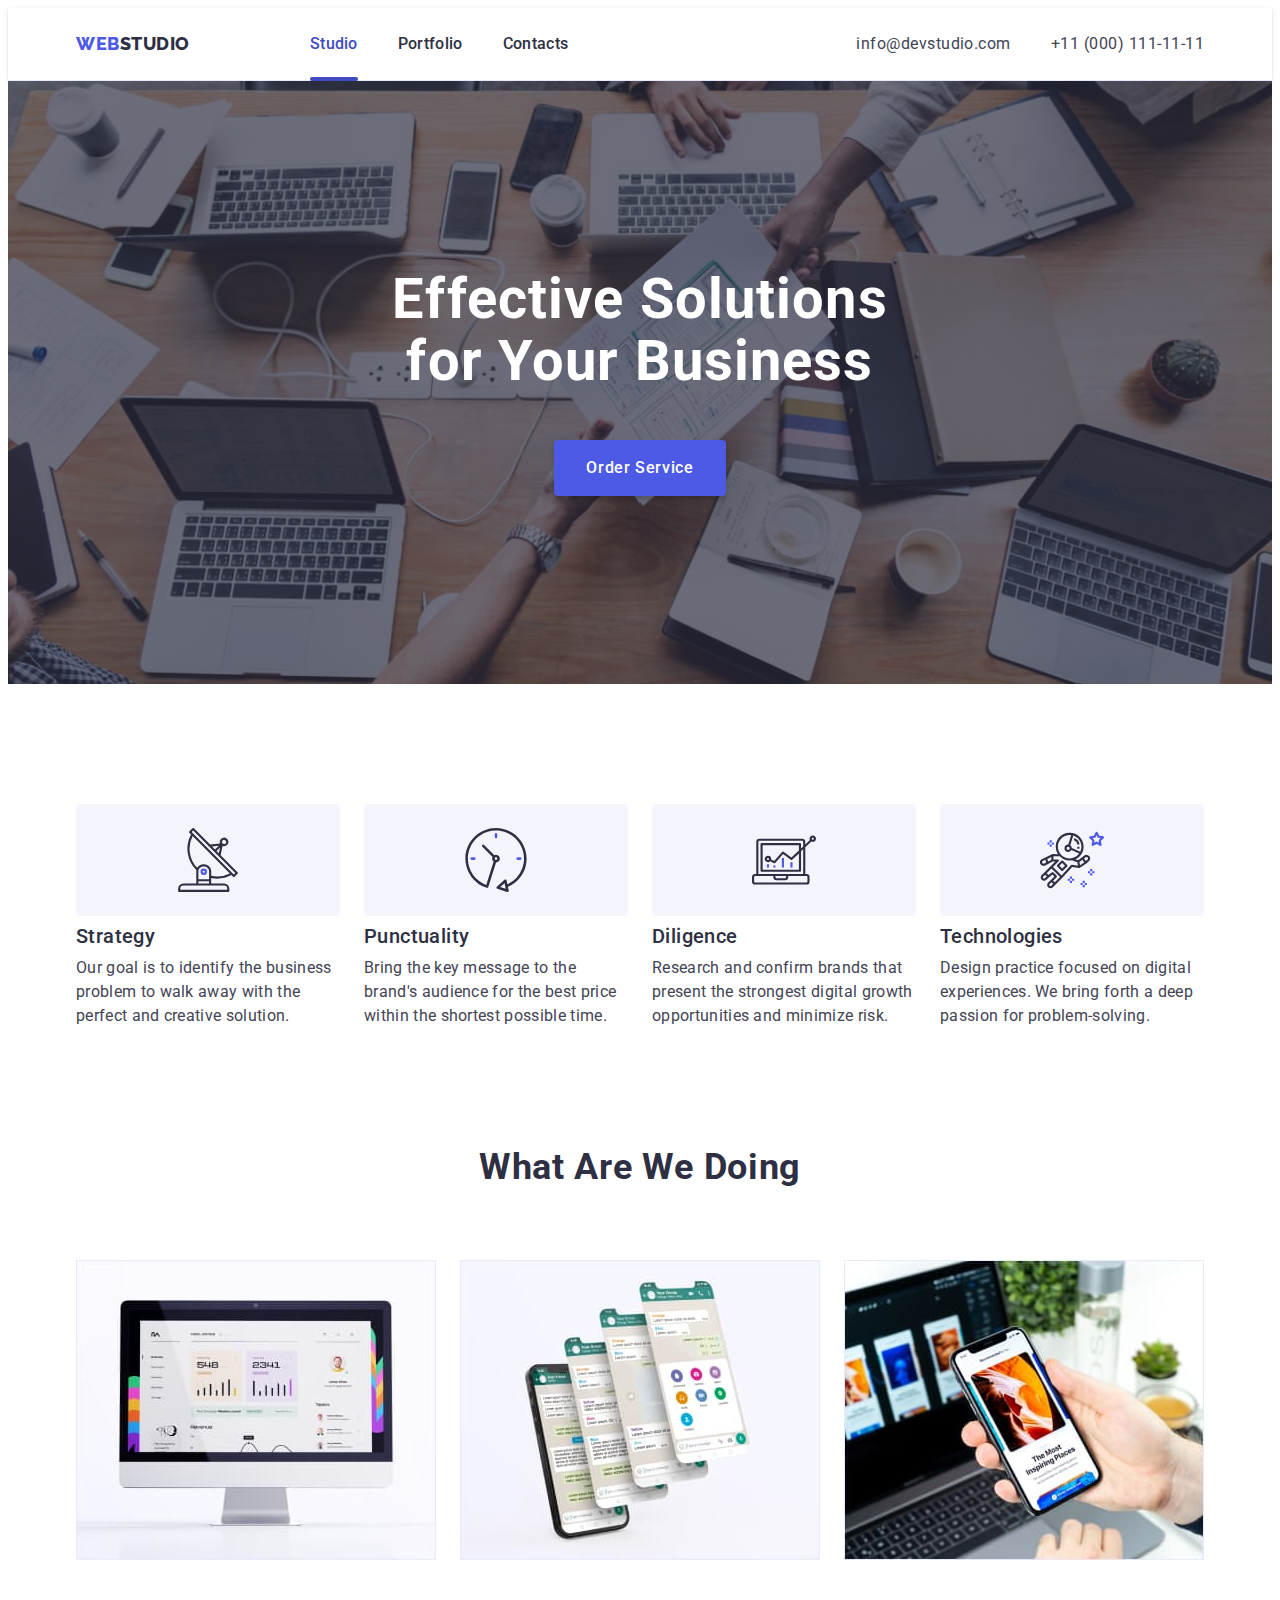
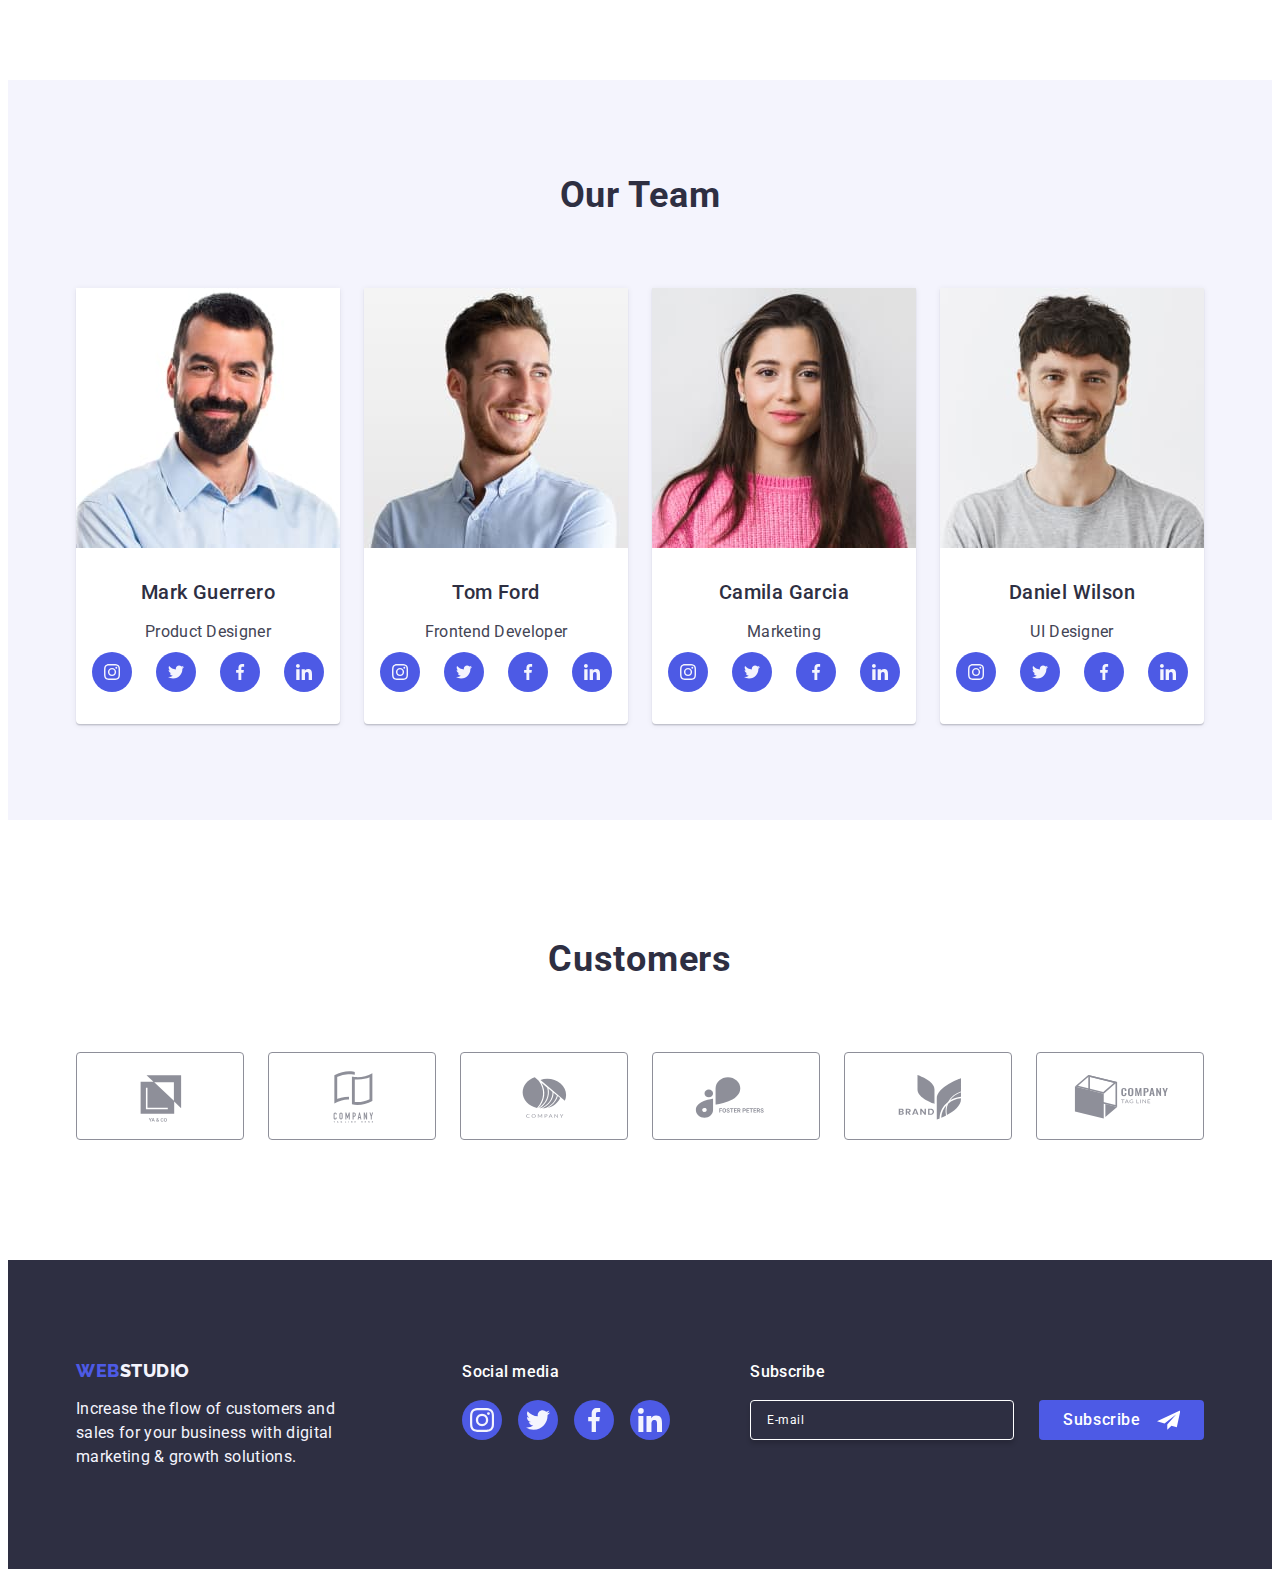
==== index.html @ 19b4f6c4 "Initial commit" ====
<!DOCTYPE html>
<html lang="en">
  <head>
    <meta charset="UTF-8" />
    <meta http-equiv="X-UA-Compatible" content="IE=edge" />
    <meta name="viewport" content="width=device-width, initial-scale=1.0" />
    <link
      rel="stylesheet"
      href="https://cdnjs.cloudflare.com/ajax/libs/modern-normalize/2.0.0/modern-normalize.min.css"
      integrity="sha512-4xo8blKMVCiXpTaLzQSLSw3KFOVPWhm/TRtuPVc4WG6kUgjH6J03IBuG7JZPkcWMxJ5huwaBpOpnwYElP/m6wg=="
      crossorigin="anonymous"
      referrerpolicy="no-referrer"
    />
    <link rel="preconnect" href="https://fonts.googleapis.com" />
    <link rel="preconnect" href="https://fonts.gstatic.com" crossorigin />
    <link
      href="https://fonts.googleapis.com/css2?family=Raleway:wght@800&family=Roboto:wght@400;500;700&display=swap"
      rel="stylesheet"
    />
    <link rel="stylesheet" href="./css/index.css" />
    <title>Web Studio</title>
  </head>
  <body>
    <!-- Header -->
    <header class="header">
      <div class="container nav-container">
        <nav class="navigation">
          <a class="logo link" href="./index.html"
            >Web<span class="logo-span">Studio</span></a
          >
          <button
            type="button"
            class="mobile-menu-btn menu-toggle js-open-menu"
            aria-expanded="false"
            aria-controls="mobile-menu"
          >
            <svg class="mobile-menu-icon" width="32" height="22">
              <use href="./images/icons.svg#icon-menu-hamburger"></use>
            </svg>
          </button>
          <ul class="list nav-list">
            <li class="nav-list-item">
              <a class="nav-link link current" href="./index.html">Studio</a>
            </li>
            <li class="nav-list-item">
              <a class="nav-link link" href="./portfolio.html">Portfolio</a>
            </li>
            <li class="nav-list-item">
              <a class="nav-link link" href="">Contacts</a>
            </li>
          </ul>
        </nav>
        <address class="contacts">
          <ul class="list contacts-list">
            <li>
              <a class="contacts-link link" href="mailto:info@devstudio.com"
                >info@devstudio.com</a
              >
            </li>
            <li>
              <a class="contacts-link link" href="tel:+110001111111"
                >+11 (000) 111-11-11</a
              >
            </li>
          </ul>
        </address>
      </div>
    </header>
    <main>
      <!--Main content -->

      <!--Hero -->
      <section class="hero">
        <div class="container">
          <h1 class="page-title">Effective Solutions for Your Business</h1>
          <button class="hero-btn" type="button" data-modal-open>
            Order Service
          </button>
        </div>
      </section>

      <!--Advantages -->
      <section class="advantages-section section">
        <div class="container">
          <h2 class="visually-hidden">Advantages</h2>
          <ul class="list advantages-list">
            <li class="advantages-item">
              <div class="icon-wrapper">
                <svg width="64" height="64">
                  <use href="./images/icons.svg#icon-antenna"></use>
                </svg>
              </div>
              <h3 class="subtitle">Strategy</h3>
              <p class="text">
                Our goal is to identify the business problem to walk away with
                the perfect and creative solution.
              </p>
            </li>
            <li class="advantages-item">
              <div class="icon-wrapper">
                <svg width="64" height="64">
                  <use href="./images/icons.svg#icon-clock"></use>
                </svg>
              </div>
              <h3 class="subtitle">Punctuality</h3>
              <p class="text">
                Bring the key message to the brand's audience for the best price
                within the shortest possible time.
              </p>
            </li>
            <li class="advantages-item">
              <div class="icon-wrapper">
                <svg width="64" height="64">
                  <use href="./images/icons.svg#icon-diagram"></use>
                </svg>
              </div>
              <h3 class="subtitle">Diligence</h3>
              <p class="text">
                Research and confirm brands that present the strongest digital
                growth opportunities and minimize risk.
              </p>
            </li>
            <li class="advantages-item">
              <div class="icon-wrapper">
                <svg width="64" height="64">
                  <use href="./images/icons.svg#icon-astronaut"></use>
                </svg>
              </div>
              <h3 class="subtitle">Technologies</h3>
              <p class="text">
                Design practice focused on digital experiences. We bring forth a
                deep passion for problem-solving.
              </p>
            </li>
          </ul>
        </div>
      </section>
      <!--What we do -->
      <section class="our-work-section">
        <div class="container">
          <h2 class="section-title">What are we doing</h2>
          <ul class="list section-list">
            <li class="our-work-item">
              <img
                srcset="
                  ./images/our-work/desktop.jpg,
                  ./images/our-work/desktop@2x.jpg 2x
                "
                src="./images/our-work/desktop.jpg"
                alt="desktop"
                width="360"
                height="300"
              />
            </li>
            <li class="our-work-item">
              <img
                srcset="
                  ./images/our-work/phone.jpg,
                  ./images/our-work/phone@2x.jpg 2x
                "
                src="./images/our-work/phone.jpg"
                alt="mobile phone"
                width="360"
                height="300"
              />
            </li>
            <li class="our-work-item">
              <img
                srcset="
                  ./images/our-work/laptop.jpg,
                  ./images/our-work/laptop@2x.jpg 2x
                "
                src="./images/our-work/laptop.jpg"
                alt="laptop"
                width="360"
                height="300"
              />
            </li>
          </ul>
        </div>
      </section>
      <!--Our team -->
      <section class="our-team-section section">
        <div class="container">
          <h2 class="section-title">Our Team</h2>
          <ul class="list our-team-list">
            <li class="team-card">
              <img
                class="team-photo"
                srcset="
                  ./images/our-team/mark.jpg,
                  ./images/our-team/mark@2x.jpg 2x
                "
                src="./images/our-team/mark.jpg"
                alt="Mark Guerrero"
                width="264"
                height="260"
              />
              <div class="teamcard-info">
                <h3 class="team-card-subtitle">Mark Guerrero</h3>
                <p class="text our-team-text">Product Designer</p>
                <ul class="list socials-list">
                  <li class="socials-list-item">
                    <a href="" class="socials-list-link">
                      <svg width="16" height="16" class="socials-list-icon">
                        <use href="./images/icons.svg#icon-instagram"></use>
                      </svg>
                    </a>
                  </li>
                  <li class="socials-list-item">
                    <a href="" class="socials-list-link">
                      <svg width="16" height="16" class="socials-list-icon">
                        <use href="./images/icons.svg#icon-twitter"></use>
                      </svg>
                    </a>
                  </li>
                  <li class="socials-list-item">
                    <a href="" class="socials-list-link">
                      <svg width="16" height="16" class="socials-list-icon">
                        <use href="./images/icons.svg#icon-facebook"></use>
                      </svg>
                    </a>
                  </li>
                  <li class="socials-list-item">
                    <a href="" class="socials-list-link">
                      <svg width="16" height="16" class="socials-list-icon">
                        <use href="./images/icons.svg#icon-linkedin"></use>
                      </svg>
                    </a>
                  </li>
                </ul>
              </div>
            </li>
            <li class="team-card">
              <img
                srcset="
                  ./images/our-team/tom.jpg,
                  ./images/our-team/tom@2x.jpg 2x
                "
                class="team-photo"
                src="./images/our-team/tom.jpg"
                alt="Tom Ford"
                width="264"
                height="260"
              />
              <div class="teamcard-info">
                <h3 class="team-card-subtitle">Tom Ford</h3>
                <p class="text">Frontend Developer</p>
                <ul class="list socials-list">
                  <li class="socials-list-item">
                    <a href="" class="socials-list-link">
                      <svg width="16" height="16" class="socials-list-icon">
                        <use href="./images/icons.svg#icon-instagram"></use>
                      </svg>
                    </a>
                  </li>
                  <li class="socials-list-item">
                    <a href="" class="socials-list-link">
                      <svg width="16" height="16" class="socials-list-icon">
                        <use href="./images/icons.svg#icon-twitter"></use>
                      </svg>
                    </a>
                  </li>
                  <li class="socials-list-item">
                    <a href="" class="socials-list-link">
                      <svg width="16" height="16" class="socials-list-icon">
                        <use href="./images/icons.svg#icon-facebook"></use>
                      </svg>
                    </a>
                  </li>
                  <li class="socials-list-item">
                    <a href="" class="socials-list-link">
                      <svg width="16" height="16" class="socials-list-icon">
                        <use href="./images/icons.svg#icon-linkedin"></use>
                      </svg>
                    </a>
                  </li>
                </ul>
              </div>
            </li>
            <li class="team-card">
              <img
                srcset="
                  ./images/our-team/camila.jpg,
                  ./images/our-team/camila@2x.jpg 2x
                "
                class="team-photo"
                src="./images/our-team/camila.jpg"
                alt="Camila Garcia"
                width="264"
                height="260"
              />
              <div class="teamcard-info">
                <h3 class="team-card-subtitle">Camila Garcia</h3>
                <p class="text">Marketing</p>
                <ul class="list socials-list">
                  <li class="socials-list-item">
                    <a href="" class="socials-list-link">
                      <svg width="16" height="16" class="socials-list-icon">
                        <use href="./images/icons.svg#icon-instagram"></use>
                      </svg>
                    </a>
                  </li>
                  <li class="socials-list-item">
                    <a href="" class="socials-list-link">
                      <svg width="16" height="16" class="socials-list-icon">
                        <use href="./images/icons.svg#icon-twitter"></use>
                      </svg>
                    </a>
                  </li>
                  <li class="socials-list-item">
                    <a href="" class="socials-list-link">
                      <svg width="16" height="16" class="socials-list-icon">
                        <use href="./images/icons.svg#icon-facebook"></use>
                      </svg>
                    </a>
                  </li>
                  <li class="socials-list-item">
                    <a href="" class="socials-list-link">
                      <svg width="16" height="16" class="socials-list-icon">
                        <use href="./images/icons.svg#icon-linkedin"></use>
                      </svg>
                    </a>
                  </li>
                </ul>
              </div>
            </li>
            <li class="team-card">
              <img
                srcset="
                  ./images/our-team/daniel.jpg,
                  ./images/our-team/daniel@2x.jpg 2x
                "
                class="team-photo"
                src="./images/our-team/daniel.jpg"
                alt="Daniel Wilson"
                width="264"
                height="260"
              />
              <div class="teamcard-info">
                <h3 class="team-card-subtitle">Daniel Wilson</h3>
                <p class="text">UI Designer</p>
                <ul class="list socials-list">
                  <li class="socials-list-item">
                    <a href="" class="socials-list-link">
                      <svg width="16" height="16" class="socials-list-icon">
                        <use href="./images/icons.svg#icon-instagram"></use>
                      </svg>
                    </a>
                  </li>
                  <li class="socials-list-item">
                    <a href="" class="socials-list-link">
                      <svg width="16" height="16" class="socials-list-icon">
                        <use href="./images/icons.svg#icon-twitter"></use>
                      </svg>
                    </a>
                  </li>
                  <li class="socials-list-item">
                    <a href="" class="socials-list-link">
                      <svg width="16" height="16" class="socials-list-icon">
                        <use href="./images/icons.svg#icon-facebook"></use>
                      </svg>
                    </a>
                  </li>
                  <li class="socials-list-item">
                    <a href="" class="socials-list-link">
                      <svg width="16" height="16" class="socials-list-icon">
                        <use href="./images/icons.svg#icon-linkedin"></use>
                      </svg>
                    </a>
                  </li>
                </ul>
              </div>
            </li>
          </ul>
        </div>
      </section>
      <!-- CUSTOMERS -->
      <section class="customers-section section">
        <div class="customers-container container">
          <h2 class="section-title">Customers</h2>
          <ul class="list customers-list">
            <li class="customers-list-item">
              <a href="" class="link customer-link">
                <svg width="104" height="56" class="customer-icon">
                  <use href="./images/icons.svg#icon-ya-co"></use>
                </svg>
              </a>
            </li>
            <li class="customers-list-item">
              <a href="" class="link customer-link">
                <svg width="104" height="56" class="customer-icon">
                  <use href="./images/icons.svg#icon-logo-2"></use>
                </svg>
              </a>
            </li>
            <li class="customers-list-item">
              <a href="" class="link customer-link">
                <svg width="104" height="56" class="customer-icon">
                  <use href="./images/icons.svg#icon-logo-3"></use>
                </svg>
              </a>
            </li>
            <li class="customers-list-item">
              <a href="" class="link customer-link">
                <svg width="104" height="56" class="customer-icon">
                  <use href="./images/icons.svg#icon-logo-4"></use>
                </svg>
              </a>
            </li>
            <li class="customers-list-item">
              <a href="" class="link customer-link">
                <svg width="104" height="56" class="customer-icon">
                  <use href="./images/icons.svg#icon-logo-5"></use>
                </svg>
              </a>
            </li>
            <li class="customers-list-item">
              <a href="" class="link customer-link">
                <svg width="104" height="56" class="customer-icon">
                  <use href="./images/icons.svg#icon-logo-6"></use>
                </svg>
              </a>
            </li>
          </ul>
        </div>
      </section>
    </main>
    <!--Footer -->
    <footer class="footer section">
      <div class="container footer-container">
        <div class="logo-socials-wrapper">
          <div class="footer-logo-wrapper">
            <a class="logo footer-logo link" href="./index.html"
              >Web<span class="footer-logo-span">Studio</span></a
            >
            <p class="text footer-text">
              Increase the flow of customers and sales for your business with
              digital marketing & growth solutions.
            </p>
          </div>
          <div class="footer-socials">
            <p class="footer-subtitle">Social media</p>
            <ul class="list footer-social-list">
              <li class="footer-social-item">
                <a href="" class="footer-social-link">
                  <svg class="footer-social-icon" width="24" height="24">
                    <use href="./images/icons.svg#icon-instagram"></use>
                  </svg>
                </a>
              </li>
              <li class="footer-social-item">
                <a href="" class="footer-social-link">
                  <svg class="footer-social-icon" width="24" height="24">
                    <use href="./images/icons.svg#icon-twitter"></use>
                  </svg>
                </a>
              </li>
              <li class="footer-social-item">
                <a href="" class="footer-social-link">
                  <svg class="footer-social-icon" width="24" height="24">
                    <use href="./images/icons.svg#icon-facebook"></use>
                  </svg>
                </a>
              </li>
              <li class="footer-social-item">
                <a href="" class="footer-social-link">
                  <svg class="footer-social-icon" width="24" height="24">
                    <use href="./images/icons.svg#icon-linkedin"></use>
                  </svg>
                </a>
              </li>
            </ul>
          </div>
        </div>
        <div class="footer-form-wrapper">
          <p class="footer-subtitle">Subscribe</p>
          <form class="footer-form">
            <label class="footer-form-label">
              <input
                type="email"
                name="email"
                class="footer-input"
                placeholder="E-mail"
                required
              />
            </label>
            <button type="submit" class="footer-form-btn">
              Subscribe
              <svg class="footer-form-btn-icon" width="24" height="24">
                <use href="./images/icons.svg#icon-send"></use>
              </svg>
            </button>
          </form>
        </div>
      </div>
    </footer>
    <!-- =================================================== MODAL WINDOW ============================================= -->
    <div class="backdrop is-hidden" data-modal>
      <div class="modal">
        <button type="button" class="modal-close-btn" data-modal-close>
          <svg width="8" height="8" class="close-backdrop-icon">
            <use href="./images/icons.svg#icon-close-backdrop"></use>
          </svg>
        </button>
        <p class="form-title">Leave your contacts and we will call you back</p>
        <form class="modal-form">
          <div class="modal-form-inputfield-wrapper">
            <label class="modal-form-label" for="user-name">
              <span class="modal-form-label-text">Name</span>
            </label>
            <div class="modal-form-input-wrapper">
              <input
                id="user-name"
                type="text"
                class="modal-form-input"
                name="user-name"
                pattern="[a-zA-Zа-яА-ЯіІїЇєЄґҐ']+"
                title="Maksym"
                required
                autocomplete="off"
              />
              <svg class="modal-form-input-icon" width="18" height="24">
                <use href="./images/icons.svg#icon-username"></use>
              </svg>
            </div>
          </div>

          <div class="modal-form-inputfield-wrapper">
            <label class="modal-form-label" for="user-tel">
              <span class="modal-form-label-text">Phone</span>
            </label>
            <div class="modal-form-input-wrapper">
              <input
                id="user-tel"
                type="tel"
                name="user-tel"
                class="modal-form-input"
                pattern="[0-9]{3}-[0-9]{3}-[0-9]{2}-[0-9]{2}"
                title="XXX-XXX-XX-XX"
                required
              />
              <svg class="modal-form-input-icon" width="18" height="24">
                <use href="./images/icons.svg#icon-phone"></use>
              </svg>
            </div>
          </div>

          <div class="modal-form-inputfield-wrapper">
            <label class="modal-form-label" for="user-email">
              <span class="modal-form-label-text">Email</span>
            </label>
            <div class="modal-form-input-wrapper">
              <input
                id="user-email"
                type="email"
                name="user-email"
                class="modal-form-input"
                required
              />
              <svg class="modal-form-input-icon" width="18" height="24">
                <use href="./images/icons.svg#icon-email"></use>
              </svg>
            </div>
          </div>

          <div class="modal-form-inputfield-wrapper modal-textarea-wrap">
            <label class="modal-form-label" for="user-comment">
              <span class="modal-form-label-text">Comment</span>
            </label>
            <textarea
              id="user-comment"
              name="user-comment"
              class="modal-form-input modal-form-textarea"
              placeholder="Text input"
            ></textarea>
          </div>

          <div class="modal-form-checkbox-wrapper">
            <input
              id="user-privacy"
              value="true"
              type="checkbox"
              name="user-privacy"
              class="modal-form-checkbox visually-hidden"
            />
            <label class="modal-form-checkbox-label" for="user-privacy">
              <span class="custom-checkbox">
                <svg class="modal-form-checkbox-icon" width="10" height="8">
                  <use href="./images/icons.svg#icon-form-checkbox"></use></svg
              ></span>
              I accept the terms and conditions of the
              <a href="" class="modal-form-checkbox-link">Privacy Policy</a>
            </label>
          </div>

          <button type="submit" class="modal-form-btn">Send</button>
        </form>
      </div>
    </div>

    <div class="mobile-menu js-menu-container" id="mobile-menu">
      <button class="menu-close-btn js-close-menu" type="button">
        <svg class="menu-close-icon" width="8" height="8">
          <use href="./images/icons.svg#icon-close-backdrop"></use>
        </svg>
      </button>
      <nav>
        <ul class="mobile-menu-nav list">
          <li class="mobile-menu-list-item">
            <a class="mobile-nav-link mobile-nav-link-studio link" href=""
              >Studio</a
            >
          </li>
          <li class="mobile-menu-list-item">
            <a class="mobile-nav-link link" href="">Portfolio</a>
          </li>
          <li class="mobile-menu-list-item">
            <a class="mobile-nav-link link" href="">Contacts</a>
          </li>
        </ul>
      </nav>
      <div class="contacts-socials-wrapper">
        <address class="mobile-menu-contacts">
          <ul class="mobile-contacts list">
            <li class="mobile-contacts-item">
              <a
                class="mobile-contacts-link link mobile-contact-tel"
                href="tel:+110001111111"
                >+11 (000) 111-11-11</a
              >
            </li>
            <li class="mobile-contacts-item">
              <a
                class="mobile-contacts-link link mobile-contact-email"
                href="mailto:info@devstudio.com"
                >info@devstudio.com</a
              >
            </li>
          </ul>
        </address>
        <ul class="mobile-menu-socials list">
          <li class="mobile-menu-socials-item">
            <a href="" class="mobile-menu-socials-link link">
              <svg class="mobile-menu-socials-icon" width="24" height="24">
                <use href="./images/icons.svg#icon-instagram"></use>
              </svg>
            </a>
          </li>
          <li class="mobile-menu-socials-item">
            <a href="" class="mobile-menu-socials-link link"
              ><svg class="mobile-menu-socials-icon" width="24" height="24">
                <use href="./images/icons.svg#icon-twitter"></use></svg
            ></a>
          </li>
          <li class="mobile-menu-socials-item">
            <a href="" class="mobile-menu-socials-link link"
              ><svg class="mobile-menu-socials-icon" width="24" height="24">
                <use href="./images/icons.svg#icon-facebook"></use></svg
            ></a>
          </li>
          <li class="mobile-menu-socials-item">
            <a href="" class="mobile-menu-socials-link link"
              ><svg class="mobile-menu-socials-icon" width="24" height="24">
                <use href="./images/icons.svg#icon-linkedin"></use></svg
            ></a>
          </li>
        </ul>
      </div>
    </div>

    <script src="./js/modal.js"></script>
    <script src="./js/mobile-menu.js"></script>
  </body>
</html>
---- css/index.css ----
@import './utils/variables.css';
@import './base/global-styles.css';
@import './layout/header.css';
@import './layout/hero.css';
@import './layout/advantages.css';
@import './layout/our-work.css';
@import './layout/our-team.css';
@import './layout/customers.css';
@import './layout/footer.css';
@import './layout/modal.css';
@import './layout/mobile-menu.css';
@import './layout/portfolio.css';
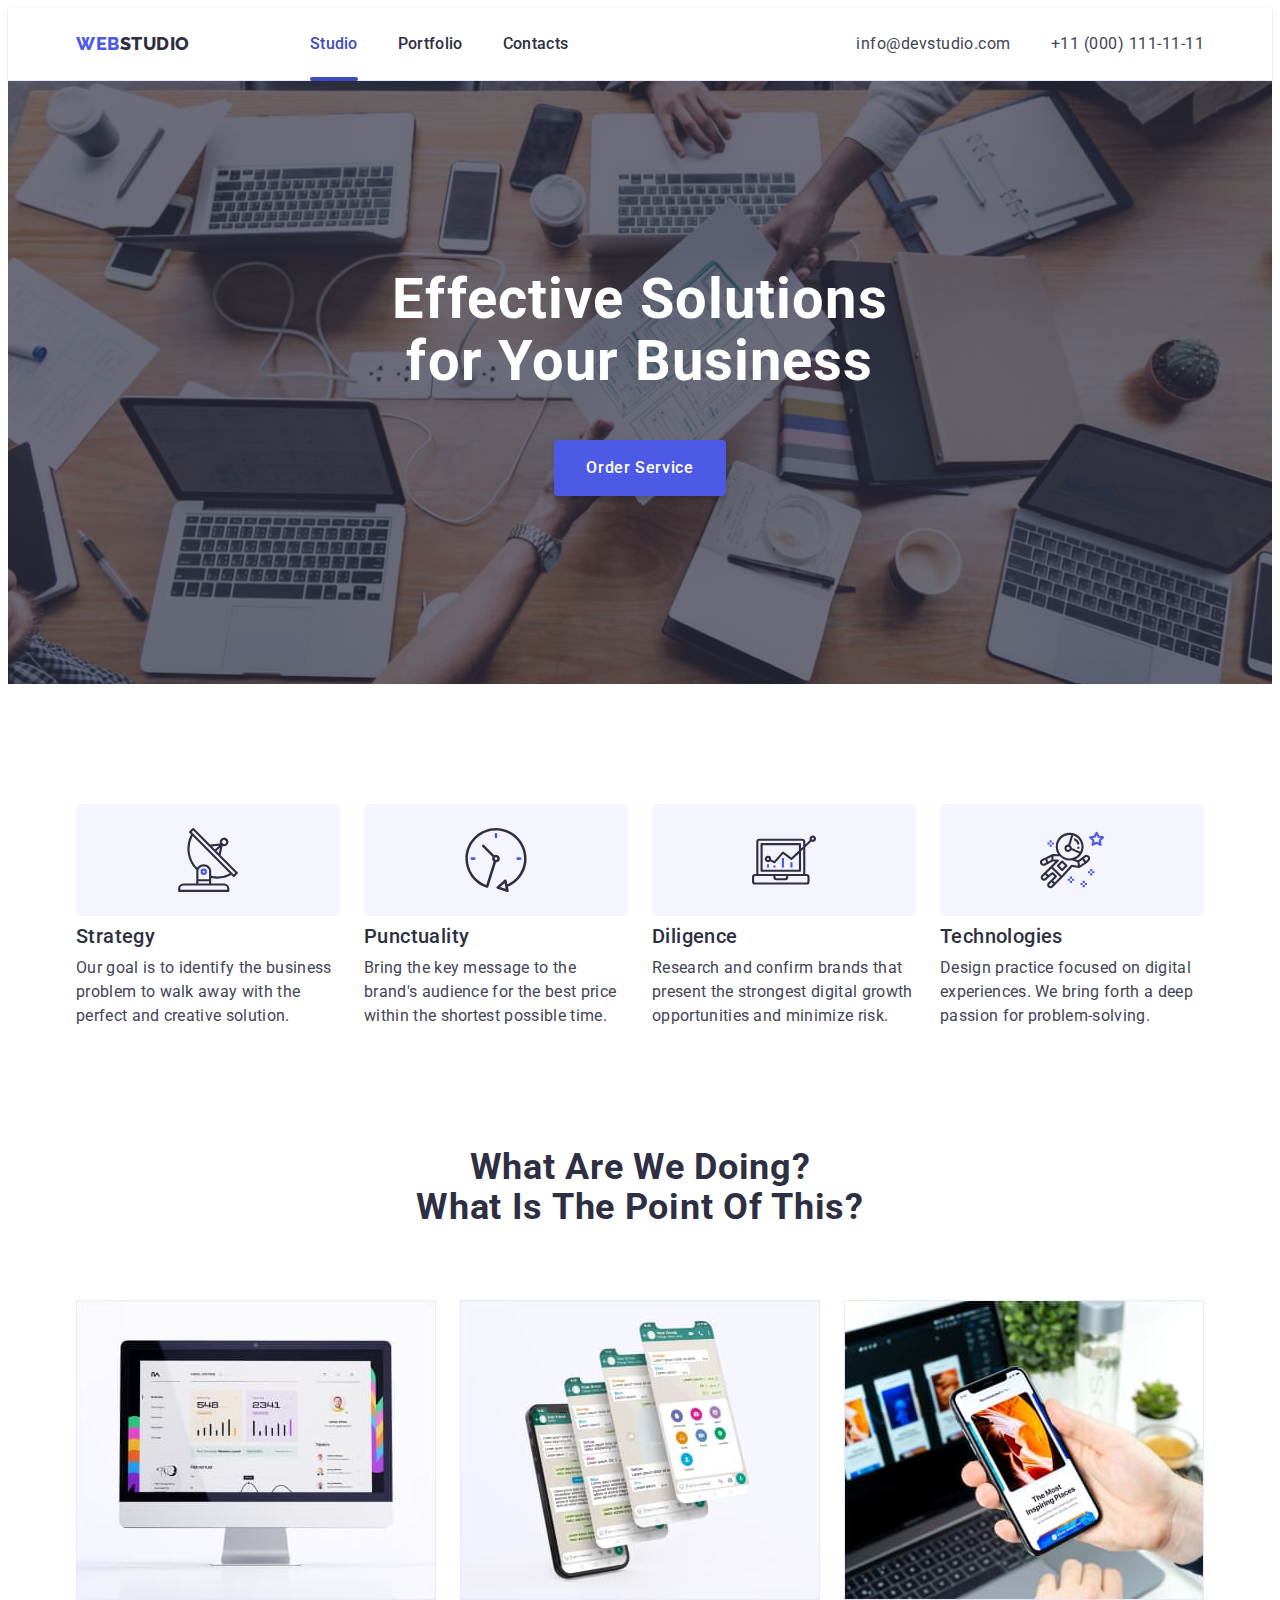
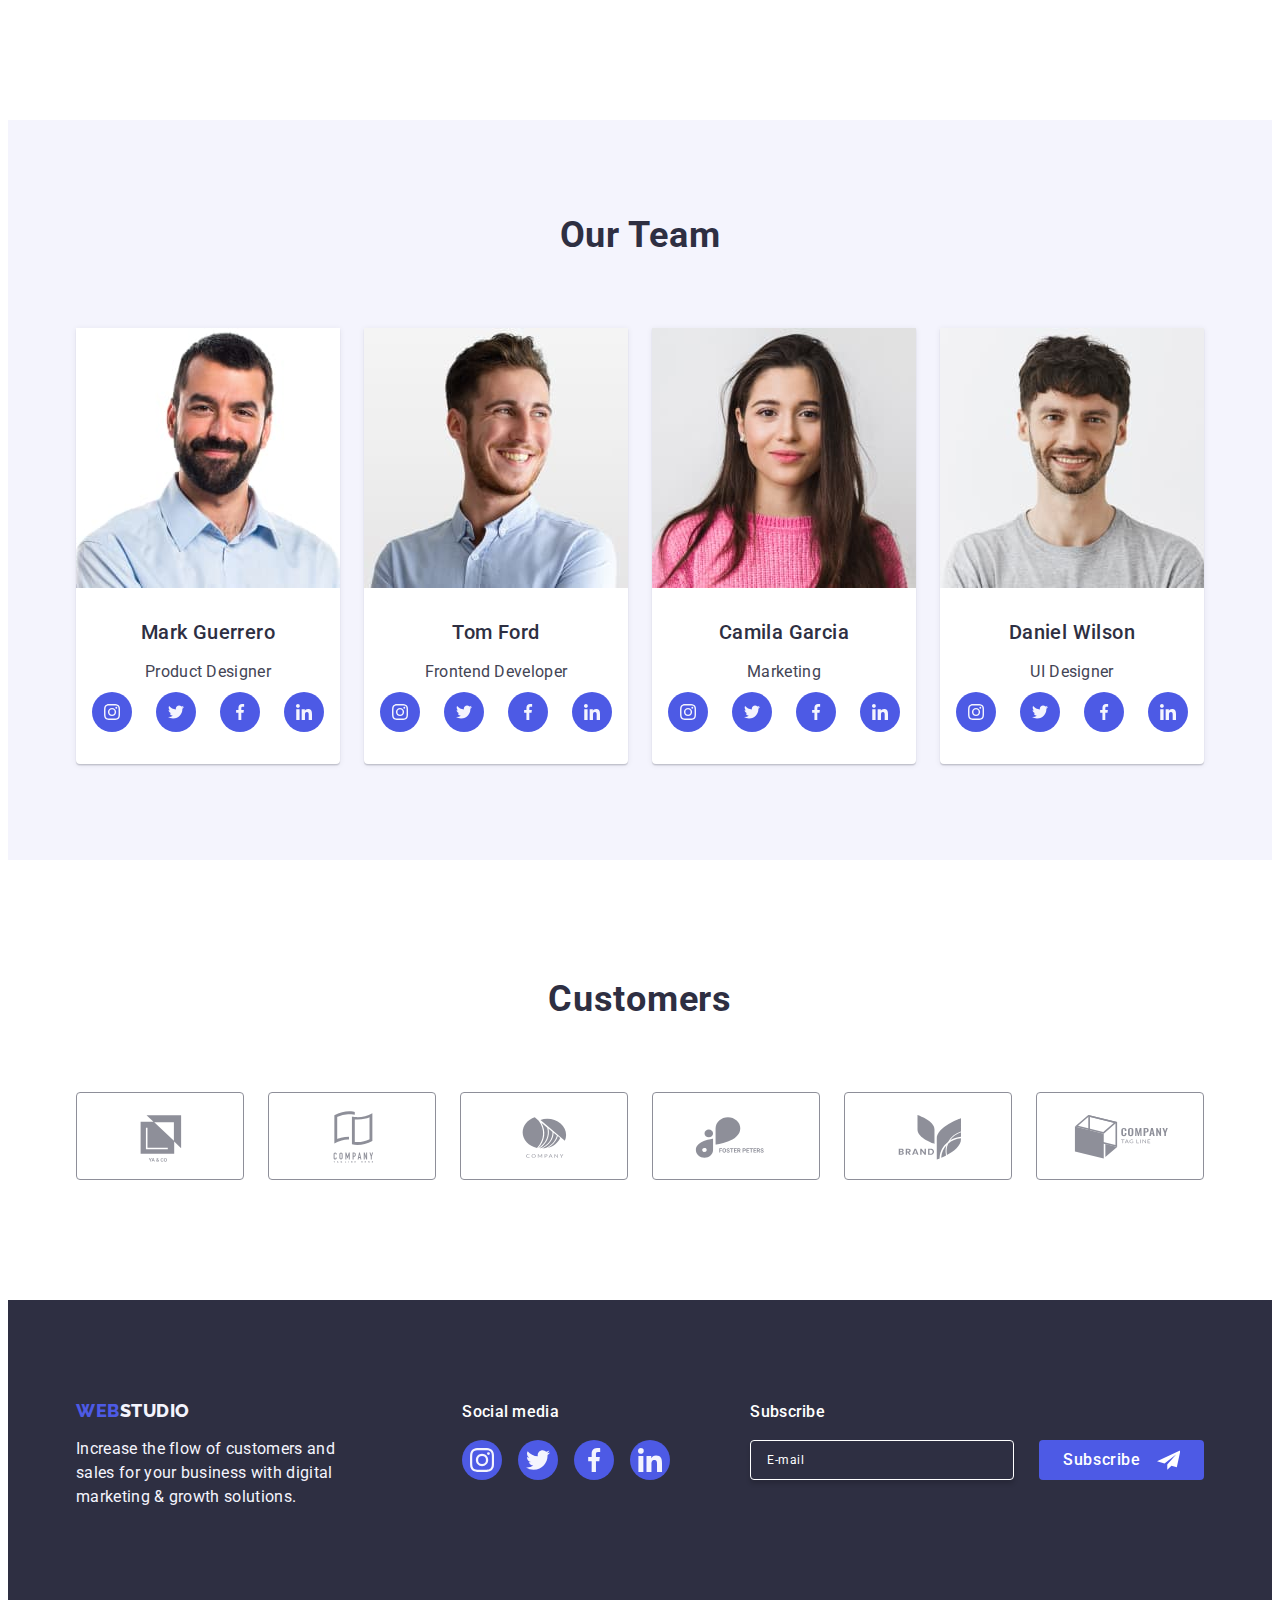
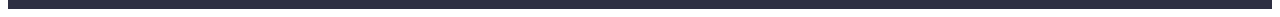
==== commit 0100342c: "some changes" ====
--- a/index.html
+++ b/index.html
@@ -138,7 +138,10 @@
       <!--What we do -->
       <section class="our-work-section">
         <div class="container">
-          <h2 class="section-title">What are we doing</h2>
+          <h2 class="section-title">
+            What are we doing? <br />
+            What is the point of this?
+          </h2>
           <ul class="list section-list">
             <li class="our-work-item">
               <img
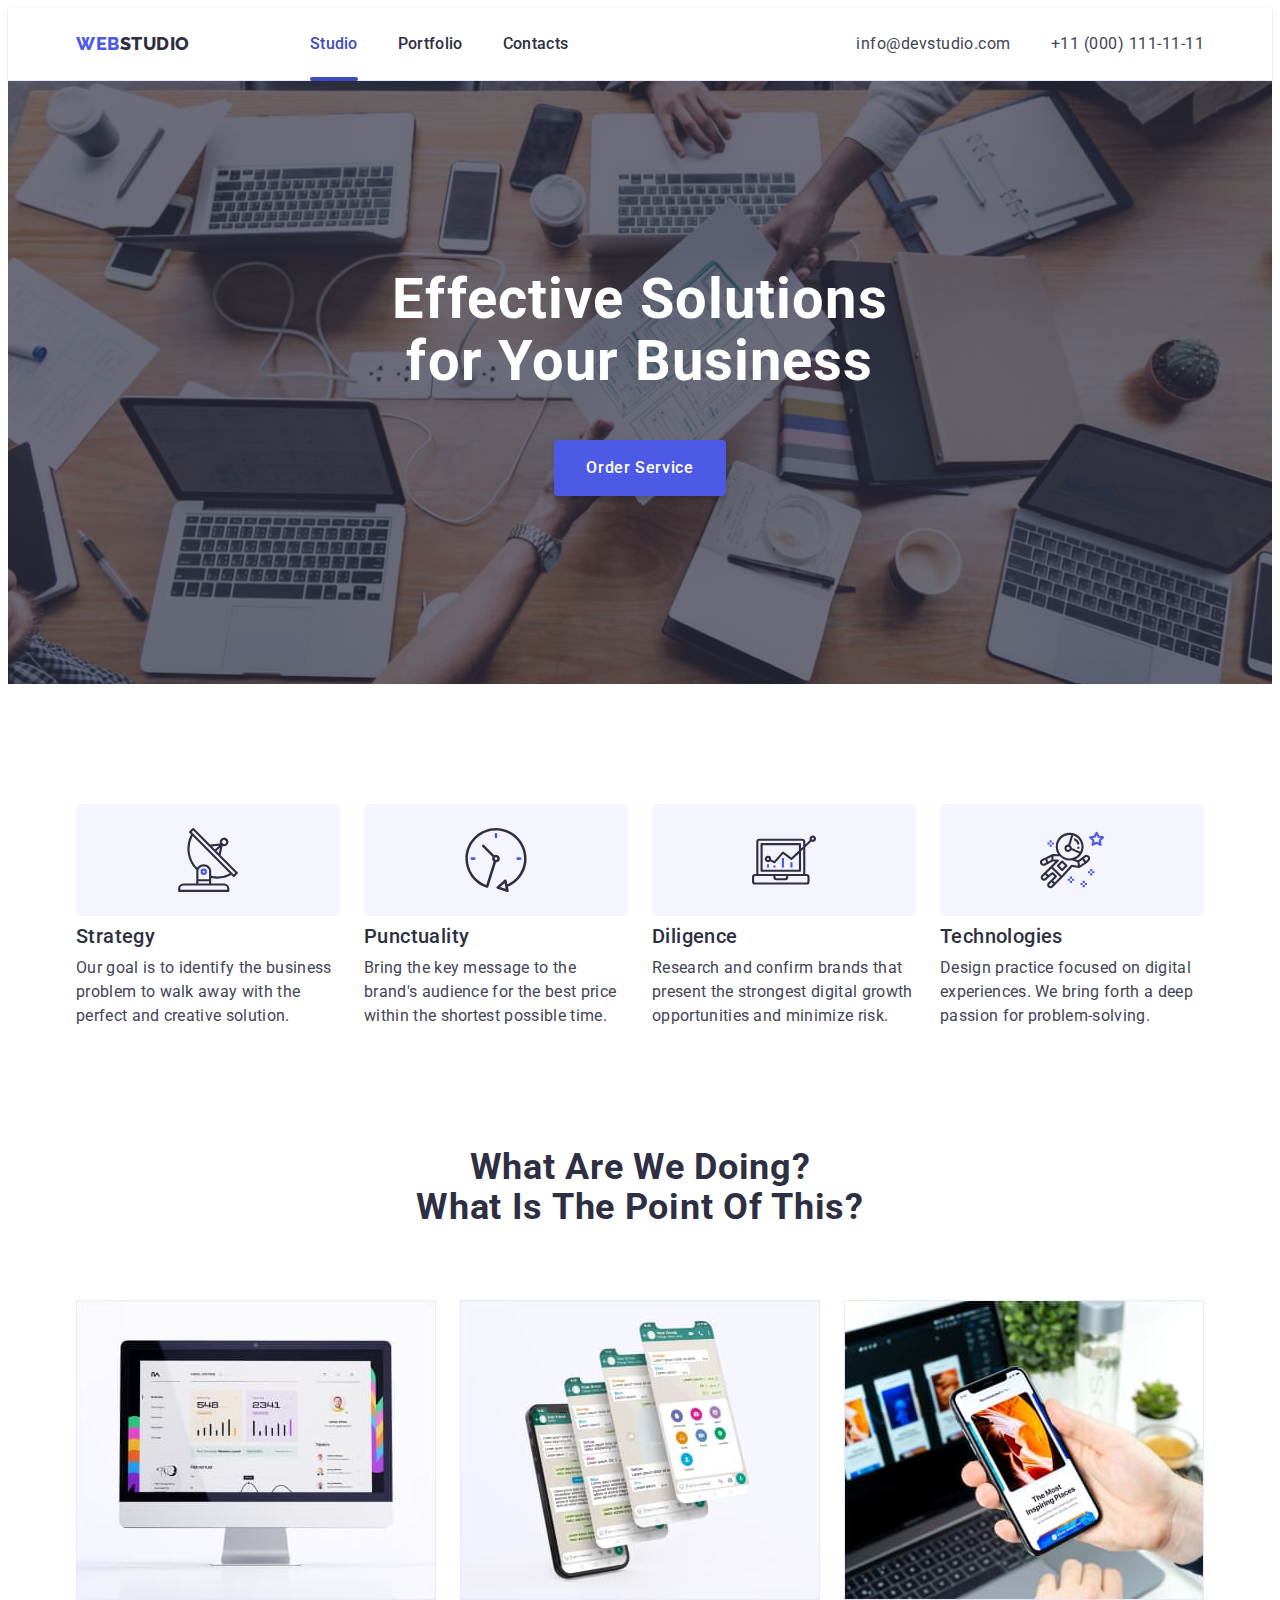
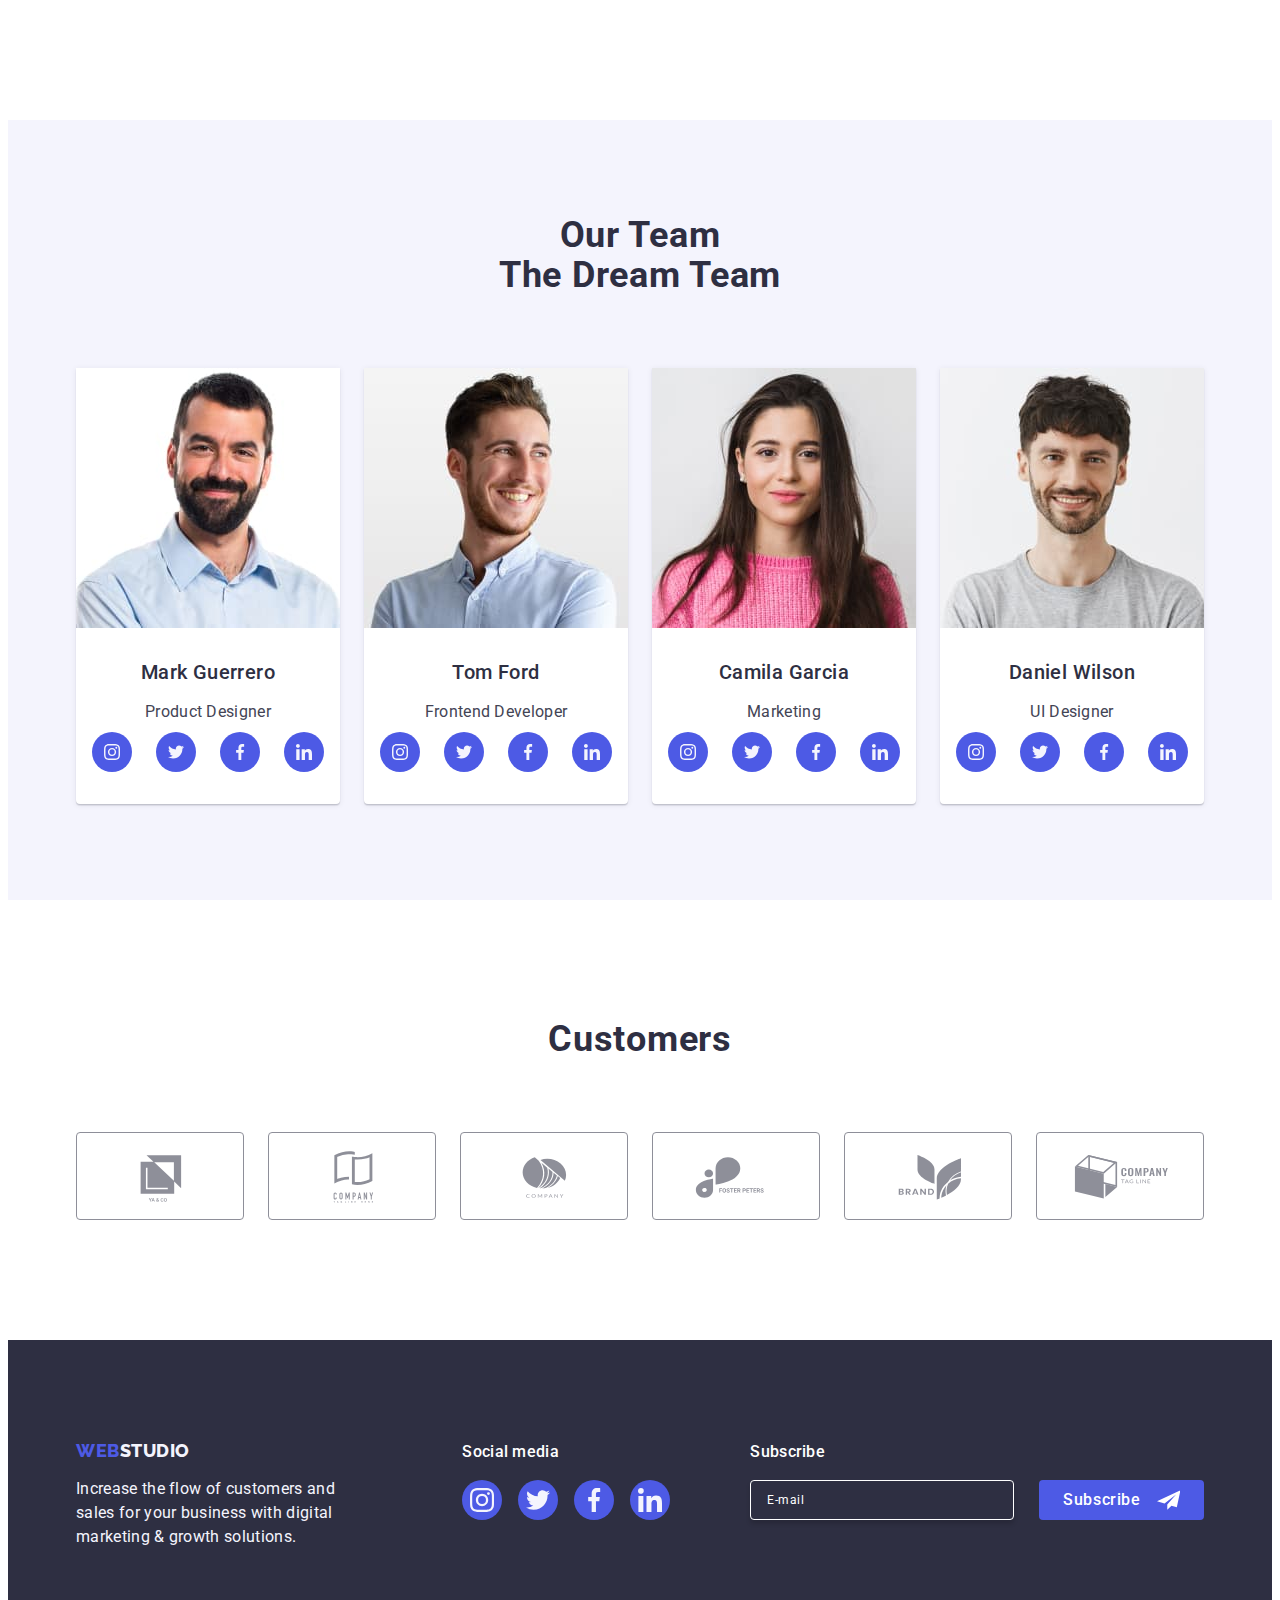
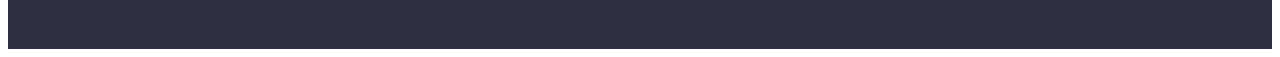
==== commit c23edae1: "subtitle update" ====
--- a/index.html
+++ b/index.html
@@ -185,7 +185,7 @@
       <!--Our team -->
       <section class="our-team-section section">
         <div class="container">
-          <h2 class="section-title">Our Team</h2>
+          <h2 class="section-title">Our Team <br />The dream team</h2>
           <ul class="list our-team-list">
             <li class="team-card">
               <img
